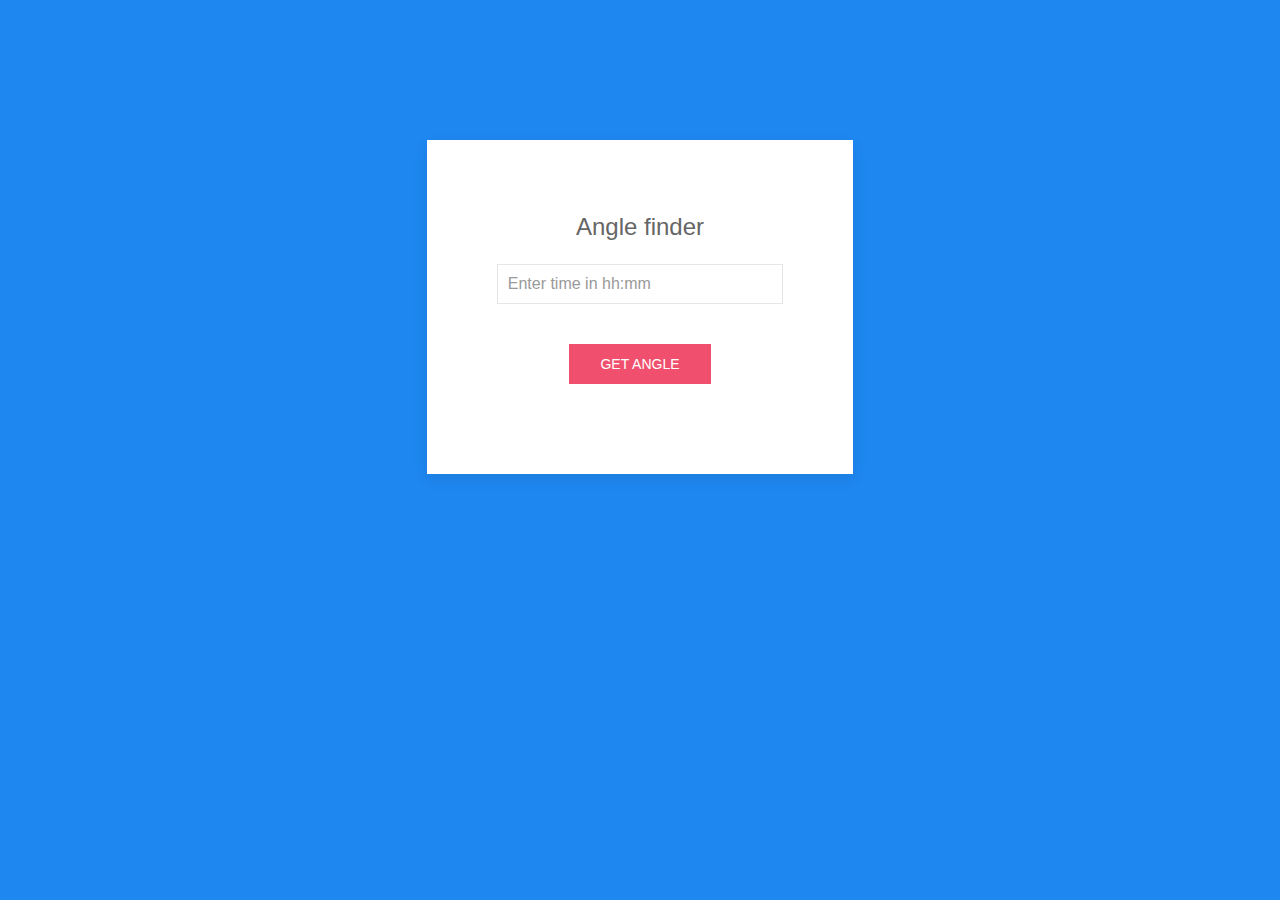
==== index.html @ 6b97fb7a "add title and meta tags" ====
<!DOCTYPE html>
<html>
<head>
    <meta charset="utf-8">
    <meta name="viewport" content="width=device-width, initial-scale=1.0">
    <title>Angle finder</title>
    <link rel="stylesheet" type="text/css" href="css/uikit.min.css">
</head>
<body class="uk-height-viewport uk-background-primary">
    <div class="uk-padding-large"></div>
    <div class="uk-flex uk-flex-center">
        <div class="uk-card uk-width-1-3@m uk-card-hover uk-card-default uk-padding-large uk-text-center">
            <legend class="uk-legend">Angle finder</legend>
            <div class="uk-margin">
                <input type="text" class="uk-input uk-width-large" name="time" id="time" placeholder="Enter time in hh:mm">
            </div>
            <div class="uk-margin-medium-top">
                <button class="uk-button uk-button-danger" onclick="getAngle()">Get angle</button>
            </div>
            <div id="result" class="uk-text-large uk-margin-top"></div>
            <div id="error" class="uk-text-danger uk-margin-top"></div>
        </div>
    </div>
    <script type="text/javascript" src="js/uikit.min.js"></script>
    <script type="text/javascript" src="js/uikit-icons.min.js"></script>
    <script type="text/javascript" src="js/index.js"></script>
</body>
</html>
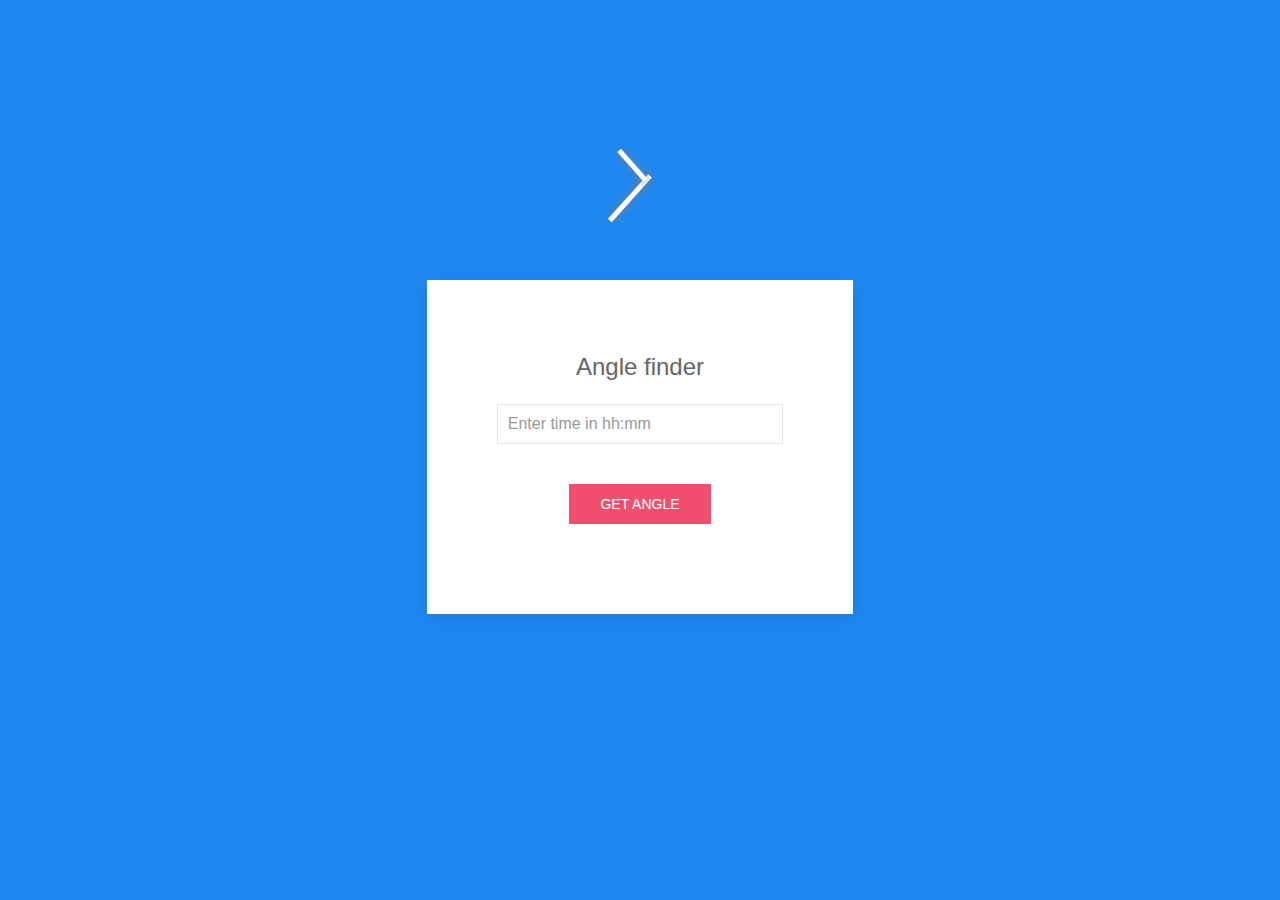
==== commit 0b6f65f0: "add clock" ====
--- a/index.html
+++ b/index.html
@@ -5,9 +5,15 @@
     <meta name="viewport" content="width=device-width, initial-scale=1.0">
     <title>Angle finder</title>
     <link rel="stylesheet" type="text/css" href="css/uikit.min.css">
+    <link rel="stylesheet" type="text/css" href="css/custom.css">
 </head>
 <body class="uk-height-viewport uk-background-primary">
-    <div class="uk-padding-large"></div>
+    <div class="uk-padding-large" id="clock">
+        <div class="uk-position-relative uk-padding-large">
+            <div class="hand" id="minutes"></div>
+            <div class="hand" id="hours"></div>
+        </div>
+    </div>
     <div class="uk-flex uk-flex-center">
         <div class="uk-card uk-width-1-3@m uk-card-hover uk-card-default uk-padding-large uk-text-center">
             <legend class="uk-legend">Angle finder</legend>
--- a/css/custom.css
+++ b/css/custom.css
@@ -0,0 +1,19 @@
+.hand {
+    position: absolute;
+    left: 50%;
+    transform-origin: 90% 90%;
+    width: 5px;
+    background-color: white;
+    z-index: 999;
+    box-shadow: 0 2px 8px grey;
+    transition: all 0.3s ease;
+}
+
+#minutes {
+    height: 60px;
+    top: 55px;
+}
+
+#hours {
+    height: 40px;
+}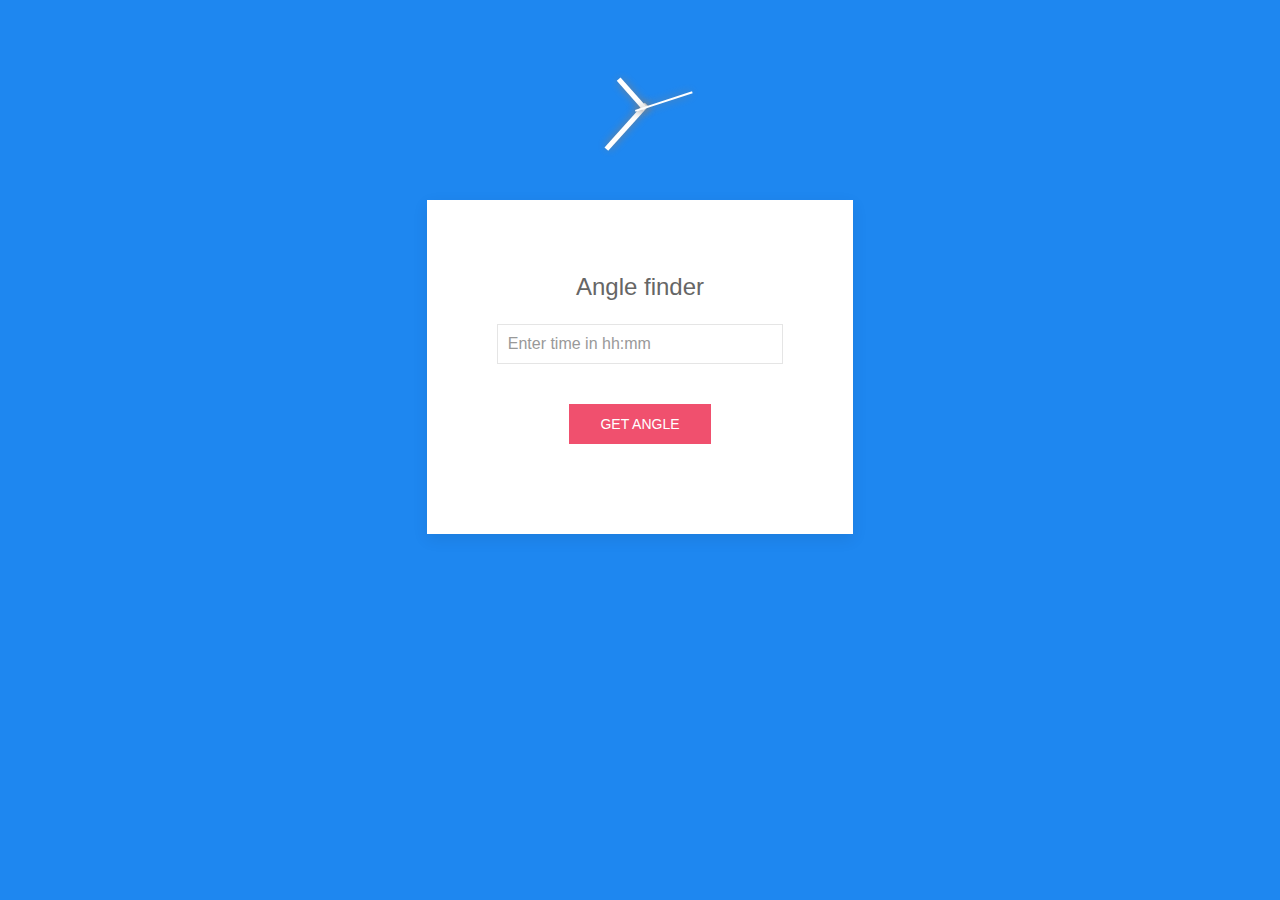
==== commit 3a866e08: "fix clock and pause issue" ====
--- a/index.html
+++ b/index.html
@@ -8,14 +8,15 @@
     <link rel="stylesheet" type="text/css" href="css/custom.css">
 </head>
 <body class="uk-height-viewport uk-background-primary">
-    <div class="uk-padding-large" id="clock">
+    <div id="clock">
         <div class="uk-position-relative uk-padding-large">
             <div class="hand" id="minutes"></div>
             <div class="hand" id="hours"></div>
+            <div class="hand" id="seconds"></div>
         </div>
     </div>
     <div class="uk-flex uk-flex-center">
-        <div class="uk-card uk-width-1-3@m uk-card-hover uk-card-default uk-padding-large uk-text-center">
+        <div class="uk-card uk-width-1-3@s uk-width-4-5 uk-card-hover uk-card-default uk-padding-large uk-text-center">
             <legend class="uk-legend">Angle finder</legend>
             <div class="uk-margin">
                 <input type="text" class="uk-input uk-width-large" name="time" id="time" placeholder="Enter time in hh:mm">
@@ -27,6 +28,9 @@
             <div id="error" class="uk-text-danger uk-margin-top"></div>
         </div>
     </div>
+    <div class="uk-padding-large">
+
+    </div>
     <script type="text/javascript" src="js/uikit.min.js"></script>
     <script type="text/javascript" src="js/uikit-icons.min.js"></script>
     <script type="text/javascript" src="js/index.js"></script>
--- a/css/custom.css
+++ b/css/custom.css
@@ -1,7 +1,7 @@
 .hand {
     position: absolute;
     left: 50%;
-    transform-origin: 90% 90%;
+    transform-origin: 50% 90%;
     width: 5px;
     background-color: white;
     z-index: 999;
@@ -16,4 +16,21 @@
 
 #hours {
     height: 40px;
+}
+
+#seconds {
+    height: 60px;
+    width: 2px;
+    transition: none;
+    top: 55px;
+}
+
+#clock {
+    height: 200px;
+}
+
+@media screen and (max-width: 1200px) {
+    #minutes, #seconds {
+        top: 12px;
+    }
 }